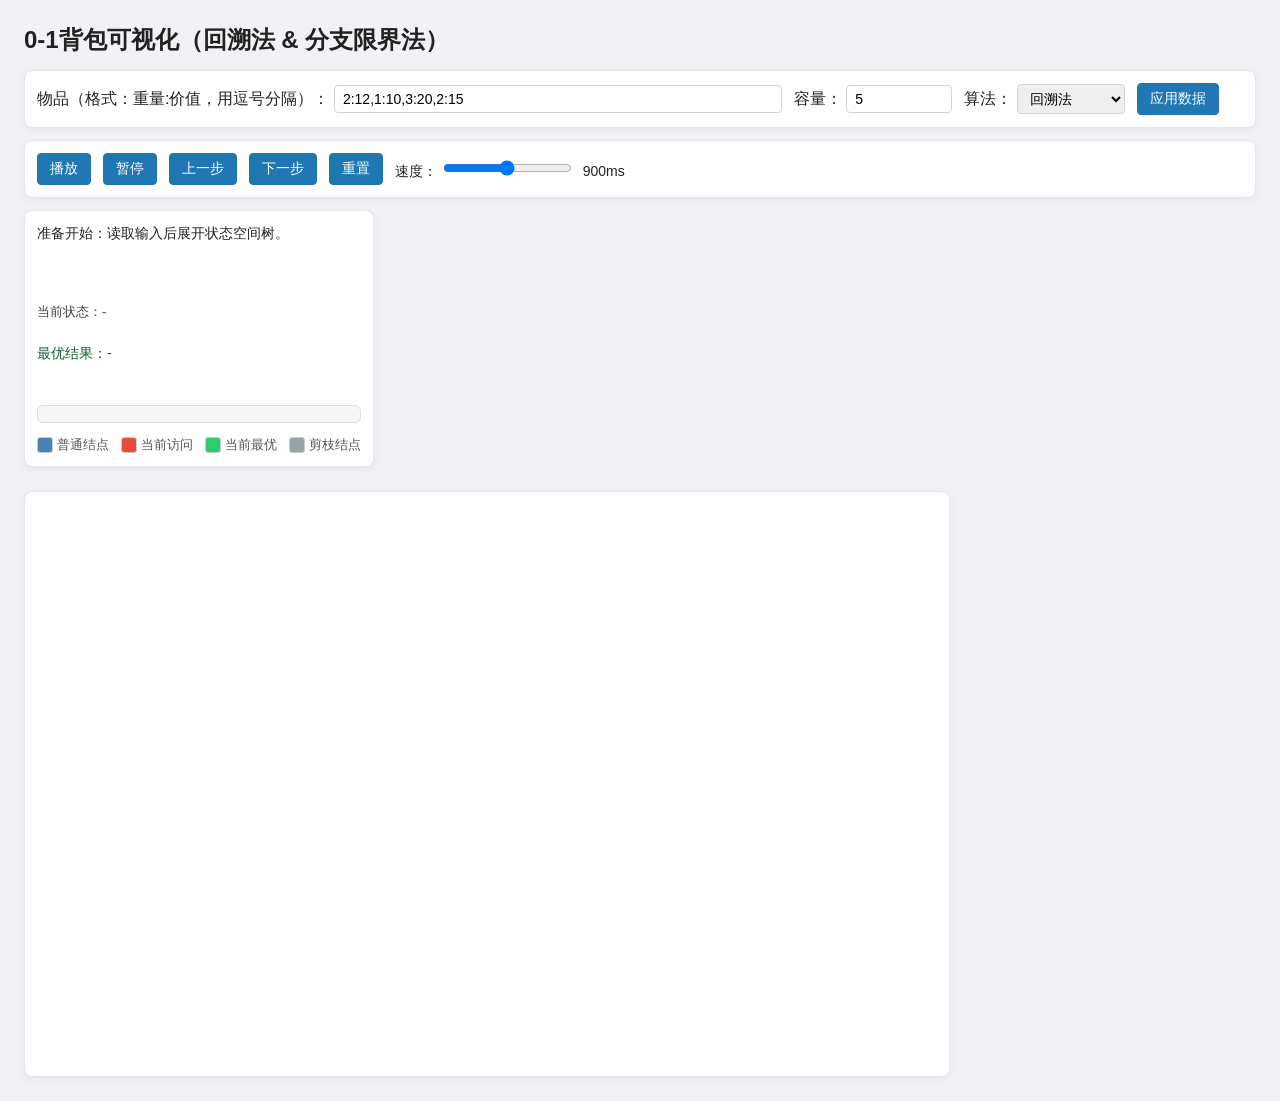
==== 0-1背包.html @ 533925b7 "ADD" ====
<!DOCTYPE html>
<html lang="zh-CN">

<head>
    <meta charset="UTF-8" />
    <meta name="viewport" content="width=device-width, initial-scale=1.0" />
    <title>0-1背包（回溯法 & 分支限界法）</title>
    <script src="https://d3js.org/d3.v7.min.js"></script>
    <style>
        body {
            margin: 24px;
            font-family: "Microsoft YaHei", sans-serif;
            background: #f0f2f5;
            color: #222;
        }

        h1 {
            margin: 0 0 14px;
            font-size: 24px;
            font-weight: 600;
        }

        .panel {
            background: #fff;
            border: 1px solid #e6e6e6;
            border-radius: 8px;
            padding: 12px;
            margin-bottom: 12px;
            box-shadow: 0 2px 8px rgba(0, 0, 0, 0.05);
        }

        .main-layout {
            display: flex;
            gap: 12px;
            align-items: flex-start;
        }

        .info-panel {
            flex: 0 0 400px;
            margin-bottom: 0;
        }

        .chart-panel {
            flex: 1;
            margin-bottom: 0;
            overflow-x: auto;
            display: flex;
            justify-content: center;
        }

        #input-row,
        #controls {
            display: flex;
            flex-wrap: wrap;
            align-items: center;
            gap: 8px 12px;
        }

        input[type="text"],
        input[type="number"],
        select {
            padding: 5px 8px;
            border: 1px solid #cfd3dc;
            border-radius: 4px;
            font-size: 14px;
        }

        #input-items {
            width: 430px;
            max-width: 100%;
        }

        #input-capacity {
            width: 88px;
        }

        button {
            padding: 6px 12px;
            border: 1px solid #1f77b4;
            border-radius: 4px;
            background: #1f77b4;
            color: #fff;
            cursor: pointer;
            font-size: 14px;
        }

        button:hover {
            background: #166095;
        }

        #step-info {
            min-height: 72px;
            white-space: pre-line;
            line-height: 1.55;
            font-size: 14px;
            margin-bottom: 8px;
        }

        #state-info {
            font-size: 13px;
            color: #444;
            min-height: 32px;
            margin-bottom: 8px;
            white-space: pre-line;
            line-height: 1.45;
        }

        #result {
            font-size: 14px;
            line-height: 1.55;
            color: #145a32;
            min-height: 52px;
        }

        #code-box {
            margin-top: 10px;
            padding: 8px 10px;
            background: #f7f7f7;
            border: 1px solid #ddd;
            border-radius: 6px;
            font-family: Consolas, "Courier New", monospace;
            font-size: 13px;
            white-space: pre;
            overflow-x: auto;
        }

        .code-line {
            display: block;
            padding: 1px 4px;
            border-radius: 3px;
            transition: background-color 200ms ease;
        }

        .code-active {
            background: #ffeaa7;
        }

        svg {
            background: #fff;
            border: 1px solid #ddd;
            border-radius: 8px;
        }

        #chart {
            display: block;
            margin: 0;
        }

        .edge {
            stroke: #b2bec3;
            stroke-width: 1.8;
        }

        .node-circle {
            stroke: #fff;
            stroke-width: 1.8;
            transition: fill 220ms ease;
        }

        .node-text {
            fill: #fff;
            font-size: 11px;
            text-anchor: middle;
            dominant-baseline: middle;
            font-weight: 600;
        }

        .node-label {
            fill: #2c3e50;
            font-size: 11px;
            text-anchor: middle;
        }

        .edge-label {
            fill: #5d6d7e;
            font-size: 11px;
            text-anchor: middle;
        }

        .legend {
            display: flex;
            gap: 12px;
            flex-wrap: wrap;
            margin-top: 8px;
            font-size: 13px;
            color: #555;
        }

        .tag {
            display: inline-flex;
            align-items: center;
            gap: 4px;
        }

        .swatch {
            width: 14px;
            height: 14px;
            border: 1px solid #ccc;
            border-radius: 3px;
            display: inline-block;
        }

        @media (max-width: 1320px) {
            .main-layout {
                flex-direction: column;
            }

            .info-panel {
                flex: 1 1 auto;
                width: auto;
                margin-bottom: 12px;
            }
        }
    </style>
</head>

<body>
    <h1>0-1背包可视化（回溯法 & 分支限界法）</h1>

    <div class="panel" id="input-row">
        <label>物品（格式：重量:价值，用逗号分隔）：
            <input id="input-items" type="text" value="2:12,1:10,3:20,2:15" />
        </label>
        <label>容量：
            <input id="input-capacity" type="number" min="1" value="5" />
        </label>
        <label>算法：
            <select id="algo-select">
                <option value="backtrack">回溯法</option>
                <option value="branchbound">分支限界法</option>
            </select>
        </label>
        <button id="btn-apply">应用数据</button>
    </div>

    <div class="panel" id="controls">
        <button id="btn-play">播放</button>
        <button id="btn-pause">暂停</button>
        <button id="btn-prev">上一步</button>
        <button id="btn-next">下一步</button>
        <button id="btn-reset">重置</button>
        <label style="font-size:14px;">
            速度：
            <input id="speed" type="range" min="200" max="1800" step="200" value="900" />
            <span id="speed-label" style="display:inline-block;width:52px;text-align:center;">900ms</span>
        </label>
        <span id="progress" style="font-size:13px;color:#555;"></span>
    </div>

    <div class="main-layout">
        <div class="panel info-panel">
            <div id="step-info">准备开始：读取输入后展开状态空间树。</div>
            <div id="state-info">当前状态：-</div>
            <div id="result">最优结果：-</div>
            <pre id="code-box"><code id="code-content"></code></pre>
            <div class="legend">
                <span class="tag"><span class="swatch" style="background:steelblue"></span>普通结点</span>
                <span class="tag"><span class="swatch" style="background:#e74c3c"></span>当前访问</span>
                <span class="tag"><span class="swatch" style="background:#2ecc71"></span>当前最优</span>
                <span class="tag"><span class="swatch" style="background:#95a5a6"></span>剪枝结点</span>
            </div>
        </div>

        <div class="panel chart-panel">
            <svg id="chart" width="900" height="560" style="border: 0;"></svg>
        </div>
    </div>

    <script>
        const btCodeLines = [
            'int bestValue = 0;',
            'void DFS(int level, int weight, int value) {',
            '    if (weight > C) return;',
            '    if (value > bestValue) { bestValue = value; }',
            '    if (level == n) return;',
            '    if (value + optimisticBound(level) <= bestValue) return;',
            '    DFS(level + 1, weight + w[level], value + v[level]);',
            '    DFS(level + 1, weight, value);',
            '}'
        ];

        const bbCodeLines = [
            'int bestValue = 0; push(root);',
            'while (!queueEmpty()) {',
            '    Node u = popMaxBound(queue);',
            '    if (u.bound <= bestValue) continue;',
            '    Node in = makeIncludeChild(u); Node ex = makeExcludeChild(u);',
            '    if (in.weight <= C && in.value > bestValue) bestValue = in.value;',
            '    if (in.bound > bestValue) push(in); if (ex.bound > bestValue) push(ex);',
            '}'
        ];

        const svg = d3.select('#chart');
        const g = svg.append('g').attr('transform', 'translate(20,20)');
        const treeLayer = g.append('g').attr('class', 'tree-layer');
        g.append('text')
            .attr('x', 6)
            .attr('y', 18)
            .attr('fill', '#34495e')
            .attr('font-size', 14)
            .attr('font-weight', 600)
            .text('状态树（边标签：1=取当前物品，0=不取）');
        const colorNormal = 'steelblue';
        const colorActive = '#e74c3c';
        const colorBest = '#2ecc71';
        const colorPruned = '#95a5a6';

        let items = [];
        let capacity = 0;
        let steps = [];
        let stepIndex = 0;
        let timer = null;
        let speed = 900;
        let currentAlgo = 'backtrack';
        const animEase = d3.easeCubicInOut;

        function parseItems(text) {
            const list = (text || '').replace(/，/g, ',').split(',').map(s => s.trim()).filter(Boolean);
            if (!list.length) return null;
            const parsed = [];
            for (let idx = 0; idx < list.length; idx++) {
                const pair = list[idx].split(':');
                if (pair.length !== 2) return null;
                const weight = Number(pair[0].trim());
                const value = Number(pair[1].trim());
                if (!Number.isFinite(weight) || !Number.isFinite(value) || weight <= 0 || value <= 0) return null;
                parsed.push({
                    id: idx + 1,
                    weight: Math.floor(weight),
                    value: Math.floor(value)
                });
            }
            return parsed;
        }

        function normalizeItems(rawItems) {
            return rawItems
                .map(item => ({ ...item, ratio: item.value / item.weight }))
                .sort((a, b) => {
                    if (b.ratio !== a.ratio) return b.ratio - a.ratio;
                    return a.weight - b.weight;
                });
        }

        function optimisticByValueSuffix(sortedItems) {
            const n = sortedItems.length;
            const suffix = Array(n + 1).fill(0);
            for (let i = n - 1; i >= 0; i--) {
                suffix[i] = suffix[i + 1] + sortedItems[i].value;
            }
            return suffix;
        }

        function boundFractional(sortedItems, cap, level, weight, value) {
            if (weight >= cap) return value;
            let remain = cap - weight;
            let bound = value;
            for (let i = level; i < sortedItems.length; i++) {
                const it = sortedItems[i];
                if (it.weight <= remain) {
                    remain -= it.weight;
                    bound += it.value;
                } else {
                    bound += remain * it.ratio;
                    break;
                }
            }
            return bound;
        }

        function snapshot(stepsArr, nodes, extra) {
            const nodeCopy = nodes.map(n => ({ ...n }));
            stepsArr.push({
                nodes: nodeCopy,
                ...extra
            });
        }

        function buildBacktrackingSteps(sortedItems, cap) {
            const localSteps = [];
            const nodes = [];
            const suffix = optimisticByValueSuffix(sortedItems);
            const depthCount = {};
            let uid = 0;
            let bestValue = 0;
            let bestPath = [];
            let bestNodeId = null;

            function createNode(parentId, depth, itemIndex, take, weight, value, path, status) {
                depthCount[depth] = (depthCount[depth] || 0) + 1;
                const order = depthCount[depth];
                const node = {
                    id: `n${uid++}`,
                    parentId,
                    depth,
                    order,
                    itemIndex,
                    take,
                    weight,
                    value,
                    path: path.slice(),
                    status
                };
                nodes.push(node);
                return node;
            }

            const root = createNode(null, 0, 0, null, 0, 0, [], 'normal');

            snapshot(localSteps, nodes, {
                algo: 'backtrack',
                activeId: root.id,
                bestNodeId,
                bestValue,
                bestPath: bestPath.slice(),
                codeLine: [0, 1],
                info: '初始化：从根结点开始深度优先搜索。',
                stateInfo: `队列模式：DFS\n当前结点: root`,
                resultDone: false
            });

            function dfs(level, weight, value, parentId, path, nodeId) {
                const current = nodes.find(n => n.id === nodeId);
                current.status = 'active';

                snapshot(localSteps, nodes, {
                    algo: 'backtrack',
                    activeId: nodeId,
                    bestNodeId,
                    bestValue,
                    bestPath: bestPath.slice(),
                    codeLine: [1],
                    info: `访问结点：level=${level}, weight=${weight}, value=${value}`,
                    stateInfo: `当前路径: ${path.length ? path.join('') : '∅'}\n当前重量/容量: ${weight}/${cap}`,
                    resultDone: false
                });

                if (weight > cap) {
                    current.status = 'pruned';
                    snapshot(localSteps, nodes, {
                        algo: 'backtrack',
                        activeId: nodeId,
                        bestNodeId,
                        bestValue,
                        bestPath: bestPath.slice(),
                        codeLine: [2],
                        info: `剪枝：当前重量 ${weight} 超过容量 ${cap}。`,
                        stateInfo: `原因：不可行解（超重）`,
                        resultDone: false
                    });
                    return;
                }

                if (value > bestValue) {
                    bestValue = value;
                    bestPath = path.slice();
                    bestNodeId = nodeId;
                    current.status = 'best';
                    snapshot(localSteps, nodes, {
                        algo: 'backtrack',
                        activeId: nodeId,
                        bestNodeId,
                        bestValue,
                        bestPath: bestPath.slice(),
                        codeLine: [3],
                        info: `更新最优：bestValue = ${bestValue}`,
                        stateInfo: `最优路径: ${bestPath.join('')}（1取0不取）`,
                        resultDone: false
                    });
                }

                if (level === sortedItems.length) {
                    if (current.status !== 'best') current.status = 'normal';
                    snapshot(localSteps, nodes, {
                        algo: 'backtrack',
                        activeId: nodeId,
                        bestNodeId,
                        bestValue,
                        bestPath: bestPath.slice(),
                        codeLine: [4],
                        info: '到达叶子层，回溯。',
                        stateInfo: `叶子结点`,
                        resultDone: false
                    });
                    return;
                }

                const optimistic = value + suffix[level];
                if (optimistic <= bestValue) {
                    current.status = 'pruned';
                    snapshot(localSteps, nodes, {
                        algo: 'backtrack',
                        activeId: nodeId,
                        bestNodeId,
                        bestValue,
                        bestPath: bestPath.slice(),
                        codeLine: [5],
                        info: `剪枝：上界 ${optimistic} ≤ 当前最优 ${bestValue}。`,
                        stateInfo: '原因：最优上界无法改进',
                        resultDone: false
                    });
                    return;
                }

                const item = sortedItems[level];
                const includePath = path.concat('1');
                const includeNode = createNode(nodeId, level + 1, level + 1, 1, weight + item.weight, value + item.value, includePath, 'normal');
                snapshot(localSteps, nodes, {
                    algo: 'backtrack',
                    activeId: nodeId,
                    bestNodeId,
                    bestValue,
                    bestPath: bestPath.slice(),
                    codeLine: [6],
                    info: `扩展左分支（取第${level + 1}个排序后物品）：w+${item.weight}, v+${item.value}`,
                    stateInfo: `下一步访问 include 分支`,
                    resultDone: false
                });
                dfs(level + 1, weight + item.weight, value + item.value, nodeId, includePath, includeNode.id);

                const excludePath = path.concat('0');
                const excludeNode = createNode(nodeId, level + 1, level + 1, 0, weight, value, excludePath, 'normal');
                snapshot(localSteps, nodes, {
                    algo: 'backtrack',
                    activeId: nodeId,
                    bestNodeId,
                    bestValue,
                    bestPath: bestPath.slice(),
                    codeLine: [7],
                    info: `扩展右分支（不取第${level + 1}个排序后物品）。`,
                    stateInfo: `下一步访问 exclude 分支`,
                    resultDone: false
                });
                dfs(level + 1, weight, value, nodeId, excludePath, excludeNode.id);

                if (current.status === 'active') current.status = 'normal';
            }

            dfs(0, 0, 0, null, [], root.id);

            snapshot(localSteps, nodes, {
                algo: 'backtrack',
                activeId: bestNodeId,
                bestNodeId,
                bestValue,
                bestPath: bestPath.slice(),
                codeLine: [],
                info: '搜索结束。',
                stateInfo: `总步骤: ${localSteps.length}`,
                resultDone: true,
                finalItems: sortedItems
            });

            return localSteps;
        }

        function buildBranchBoundSteps(sortedItems, cap) {
            const localSteps = [];
            const nodes = [];
            const depthCount = {};
            let uid = 0;
            let bestValue = 0;
            let bestPath = [];
            let bestNodeId = null;

            function createNode(parentId, depth, level, take, weight, value, path, bound, status) {
                depthCount[depth] = (depthCount[depth] || 0) + 1;
                const order = depthCount[depth];
                const node = {
                    id: `m${uid++}`,
                    parentId,
                    depth,
                    order,
                    itemIndex: level,
                    take,
                    weight,
                    value,
                    path: path.slice(),
                    bound,
                    status
                };
                nodes.push(node);
                return node;
            }

            const rootBound = boundFractional(sortedItems, cap, 0, 0, 0);
            const root = createNode(null, 0, 0, null, 0, 0, [], rootBound, 'normal');
            const queue = [{ id: root.id, level: 0, weight: 0, value: 0, path: [], bound: rootBound }];

            snapshot(localSteps, nodes, {
                algo: 'branchbound',
                activeId: root.id,
                bestNodeId,
                bestValue,
                bestPath: bestPath.slice(),
                codeLine: [0],
                info: `初始化优先队列，root.bound=${rootBound.toFixed(2)}`,
                stateInfo: `队列大小: ${queue.length}`,
                resultDone: false
            });

            while (queue.length) {
                queue.sort((a, b) => b.bound - a.bound);
                const u = queue.shift();

                const current = nodes.find(n => n.id === u.id);
                current.status = 'active';

                snapshot(localSteps, nodes, {
                    algo: 'branchbound',
                    activeId: u.id,
                    bestNodeId,
                    bestValue,
                    bestPath: bestPath.slice(),
                    codeLine: [1, 2],
                    info: `取出上界最大的活结点：level=${u.level}, bound=${u.bound.toFixed(2)}`,
                    stateInfo: `当前队列大小: ${queue.length}`,
                    resultDone: false
                });

                if (u.bound <= bestValue) {
                    current.status = 'pruned';
                    snapshot(localSteps, nodes, {
                        algo: 'branchbound',
                        activeId: u.id,
                        bestNodeId,
                        bestValue,
                        bestPath: bestPath.slice(),
                        codeLine: [3],
                        info: `剪枝：结点上界 ${u.bound.toFixed(2)} ≤ bestValue ${bestValue}`,
                        stateInfo: '原因：上界不可改进',
                        resultDone: false
                    });
                    continue;
                }

                if (u.level === sortedItems.length) {
                    if (current.status !== 'best') current.status = 'normal';
                    continue;
                }

                const item = sortedItems[u.level];
                const nextLevel = u.level + 1;

                const inWeight = u.weight + item.weight;
                const inValue = u.value + item.value;
                const inPath = u.path.concat('1');
                const inBound = boundFractional(sortedItems, cap, nextLevel, inWeight, inValue);
                const inNode = createNode(u.id, nextLevel, nextLevel, 1, inWeight, inValue, inPath, inBound, 'normal');

                snapshot(localSteps, nodes, {
                    algo: 'branchbound',
                    activeId: inNode.id,
                    bestNodeId,
                    bestValue,
                    bestPath: bestPath.slice(),
                    codeLine: [4],
                    info: `生成 include 子结点：w=${inWeight}, v=${inValue}, bound=${inBound.toFixed(2)}`,
                    stateInfo: `决策：取第${nextLevel}个排序后物品`,
                    resultDone: false
                });

                if (inWeight <= cap && inValue > bestValue) {
                    bestValue = inValue;
                    bestPath = inPath.slice();
                    bestNodeId = inNode.id;
                    inNode.status = 'best';
                    snapshot(localSteps, nodes, {
                        algo: 'branchbound',
                        activeId: inNode.id,
                        bestNodeId,
                        bestValue,
                        bestPath: bestPath.slice(),
                        codeLine: [5],
                        info: `更新最优：bestValue = ${bestValue}`,
                        stateInfo: `最优路径: ${bestPath.join('')}`,
                        resultDone: false
                    });
                }

                if (inWeight <= cap && inBound > bestValue) {
                    queue.push({ id: inNode.id, level: nextLevel, weight: inWeight, value: inValue, path: inPath, bound: inBound });
                    snapshot(localSteps, nodes, {
                        algo: 'branchbound',
                        activeId: inNode.id,
                        bestNodeId,
                        bestValue,
                        bestPath: bestPath.slice(),
                        codeLine: [6],
                        info: 'include 子结点入队。',
                        stateInfo: `当前队列大小: ${queue.length}`,
                        resultDone: false
                    });
                } else if (inNode.status !== 'best') {
                    inNode.status = 'pruned';
                }

                const exWeight = u.weight;
                const exValue = u.value;
                const exPath = u.path.concat('0');
                const exBound = boundFractional(sortedItems, cap, nextLevel, exWeight, exValue);
                const exNode = createNode(u.id, nextLevel, nextLevel, 0, exWeight, exValue, exPath, exBound, 'normal');

                snapshot(localSteps, nodes, {
                    algo: 'branchbound',
                    activeId: exNode.id,
                    bestNodeId,
                    bestValue,
                    bestPath: bestPath.slice(),
                    codeLine: [4],
                    info: `生成 exclude 子结点：w=${exWeight}, v=${exValue}, bound=${exBound.toFixed(2)}`,
                    stateInfo: `决策：不取第${nextLevel}个排序后物品`,
                    resultDone: false
                });

                if (exBound > bestValue) {
                    queue.push({ id: exNode.id, level: nextLevel, weight: exWeight, value: exValue, path: exPath, bound: exBound });
                    snapshot(localSteps, nodes, {
                        algo: 'branchbound',
                        activeId: exNode.id,
                        bestNodeId,
                        bestValue,
                        bestPath: bestPath.slice(),
                        codeLine: [6],
                        info: 'exclude 子结点入队。',
                        stateInfo: `当前队列大小: ${queue.length}`,
                        resultDone: false
                    });
                } else {
                    exNode.status = 'pruned';
                }

                if (current.status === 'active') current.status = 'normal';
            }

            snapshot(localSteps, nodes, {
                algo: 'branchbound',
                activeId: bestNodeId,
                bestNodeId,
                bestValue,
                bestPath: bestPath.slice(),
                codeLine: [],
                info: '搜索结束。',
                stateInfo: `总步骤: ${localSteps.length}`,
                resultDone: true,
                finalItems: sortedItems
            });

            return localSteps;
        }

        function initCodeBox() {
            const lines = currentAlgo === 'backtrack' ? btCodeLines : bbCodeLines;
            const codeEl = document.getElementById('code-content');
            codeEl.innerHTML = '';
            lines.forEach((line, idx) => {
                const span = document.createElement('span');
                span.className = 'code-line';
                span.dataset.line = String(idx);
                span.textContent = line;
                codeEl.appendChild(span);
            });
        }

        function highlightCode(lineList) {
            const lines = document.querySelectorAll('.code-line');
            lines.forEach(el => el.classList.remove('code-active'));
            (lineList || []).forEach(idx => {
                const target = document.querySelector(`.code-line[data-line="${idx}"]`);
                if (target) target.classList.add('code-active');
            });
        }

        function nodeColor(node, step) {
            if (node.id === step.activeId) return colorActive;
            if (step.bestNodeId && node.id === step.bestNodeId) return colorBest;
            if (node.status === 'pruned') return colorPruned;
            if (node.status === 'best') return colorBest;
            return colorNormal;
        }

        function renderTree(step) {
            const nodes = step.nodes;
            if (!nodes.length) {
                treeLayer.selectAll('*').remove();
                return;
            }

            const maxDepth = d3.max(nodes, d => d.depth) || 0;
            const width = Math.max(900, 260 + nodes.length * 22);
            const height = Math.max(560, 220 + maxDepth * 95);
            svg.attr('width', width);
            svg.attr('height', height);
            const animMs = Math.max(220, Math.min(520, Math.floor(speed * 0.5)));
            const t = d3.transition().duration(animMs).ease(animEase);

            const depthGroups = d3.group(nodes, d => d.depth);
            const positioned = [];
            depthGroups.forEach((arr, depth) => {
                arr.sort((a, b) => a.order - b.order);
                const count = arr.length;
                arr.forEach((node, idx) => {
                    positioned.push({
                        ...node,
                        x: (width - 80) * (idx + 1) / (count + 1),
                        y: 60 + depth * 90
                    });
                });
            });

            const mapPos = new Map(positioned.map(n => [n.id, n]));
            const edges = positioned.filter(n => n.parentId).map(n => ({
                source: mapPos.get(n.parentId),
                target: n,
                take: n.take
            }));

            treeLayer.selectAll('line.edge')
                .data(edges, d => d.target.id)
                .join(
                    enter => enter.append('line')
                        .attr('class', 'edge')
                        .attr('x1', d => d.source.x)
                        .attr('y1', d => d.source.y)
                        .attr('x2', d => d.source.x)
                        .attr('y2', d => d.source.y)
                        .attr('opacity', 0)
                        .call(sel => sel.transition(t)
                            .attr('x2', d => d.target.x)
                            .attr('y2', d => d.target.y)
                            .attr('opacity', 1)),
                    update => update
                        .call(sel => sel.transition(t)
                            .attr('x1', d => d.source.x)
                            .attr('y1', d => d.source.y)
                            .attr('x2', d => d.target.x)
                            .attr('y2', d => d.target.y)
                            .attr('opacity', 1)),
                    exit => exit
                        .call(sel => sel.transition(t)
                            .attr('opacity', 0)
                            .remove())
                );

            treeLayer.selectAll('text.edge-label')
                .data(edges, d => d.target.id)
                .join(
                    enter => enter.append('text')
                        .attr('class', 'edge-label')
                        .attr('x', d => d.source.x)
                        .attr('y', d => d.source.y)
                        .attr('opacity', 0)
                        .text(d => d.take === 1 ? '1' : '0')
                        .call(sel => sel.transition(t)
                            .attr('x', d => (d.source.x + d.target.x) / 2)
                            .attr('y', d => (d.source.y + d.target.y) / 2 - 4)
                            .attr('opacity', 1)),
                    update => update
                        .text(d => d.take === 1 ? '1' : '0')
                        .call(sel => sel.transition(t)
                            .attr('x', d => (d.source.x + d.target.x) / 2)
                            .attr('y', d => (d.source.y + d.target.y) / 2 - 4)
                            .attr('opacity', 1)),
                    exit => exit
                        .call(sel => sel.transition(t)
                            .attr('opacity', 0)
                            .remove())
                );

            const nodeG = treeLayer.selectAll('g.node')
                .data(positioned, d => d.id)
                .join(
                    enter => {
                        const gNode = enter.append('g').attr('class', 'node')
                            .attr('transform', d => {
                                const p = d.parentId ? mapPos.get(d.parentId) : d;
                                return `translate(${p.x},${p.y})`;
                            })
                            .attr('opacity', 0);

                        gNode.append('circle')
                            .attr('class', 'node-circle')
                            .attr('r', 14)
                            .attr('fill', d => nodeColor(d, step));

                        gNode.append('text')
                            .attr('class', 'node-text')
                            .attr('dy', '0.3em')
                            .text(d => d.value);

                        gNode.append('text')
                            .attr('class', 'node-label')
                            .attr('dy', '-1.9em')
                            .text(d => `w=${d.weight}`);

                        return gNode.call(sel => sel.transition(t)
                            .attr('transform', d => `translate(${d.x},${d.y})`)
                            .attr('opacity', 1));
                    },
                    update => update.call(sel => sel.transition(t)
                        .attr('transform', d => `translate(${d.x},${d.y})`)
                        .attr('opacity', 1)),
                    exit => exit.call(sel => sel.transition(t)
                        .attr('opacity', 0)
                        .remove())
                );

            nodeG.select('circle.node-circle')
                .transition(t)
                .attr('r', 17)
                .attr('fill', d => nodeColor(d, step));

            nodeG.select('text.node-text')
                .text(d => d.value);

            nodeG.select('text.node-label')
                .text(d => `w=${d.weight}`);
        }

        function pickedItemsByPath(pathBits, sortedItems) {
            const picks = [];
            for (let i = 0; i < pathBits.length; i++) {
                if (pathBits[i] === '1' && sortedItems[i]) picks.push(sortedItems[i]);
            }
            return picks;
        }

        function renderResult(step) {
            const resultEl = document.getElementById('result');
            const sortedItems = step.finalItems || items;
            const chosen = pickedItemsByPath(step.bestPath || [], sortedItems);
            const totalW = chosen.reduce((sum, it) => sum + it.weight, 0);
            const ids = chosen.map(it => `#${it.id}`).join('、') || '-';
            resultEl.textContent = `最优价值：${step.bestValue}\n已选物品（按原输入编号）：${ids}\n总重量：${totalW} / ${capacity}`;
        }

        function renderStep() {
            if (!steps.length) return;
            const step = steps[stepIndex];
            document.getElementById('step-info').textContent = step.info;
            document.getElementById('state-info').textContent = step.stateInfo || '当前状态：-';
            document.getElementById('progress').textContent = `${stepIndex + 1} / ${steps.length}`;
            highlightCode(step.codeLine || []);
            renderResult(step);
            renderTree(step);
        }

        function pausePlay() {
            if (timer) {
                clearInterval(timer);
                timer = null;
            }
        }

        function play() {
            pausePlay();
            timer = setInterval(() => {
                if (stepIndex < steps.length - 1) {
                    stepIndex += 1;
                    renderStep();
                } else {
                    pausePlay();
                }
            }, speed);
        }

        function resetToStart() {
            pausePlay();
            stepIndex = 0;
            renderStep();
        }

        function applyData() {
            const parsedItems = parseItems(document.getElementById('input-items').value);
            const cap = Number(document.getElementById('input-capacity').value);
            currentAlgo = document.getElementById('algo-select').value;

            if (!parsedItems || !Number.isFinite(cap) || cap <= 0) {
                alert('输入格式错误。物品请用“重量:价值”，如 2:12,1:10。容量需为正整数。');
                return;
            }

            items = normalizeItems(parsedItems);
            capacity = Math.floor(cap);
            initCodeBox();
            pausePlay();

            if (currentAlgo === 'backtrack') {
                steps = buildBacktrackingSteps(items, capacity);
            } else {
                steps = buildBranchBoundSteps(items, capacity);
            }

            stepIndex = 0;
            renderStep();
        }

        function bindEvents() {
            document.getElementById('btn-apply').addEventListener('click', applyData);
            document.getElementById('btn-play').addEventListener('click', play);
            document.getElementById('btn-pause').addEventListener('click', pausePlay);
            document.getElementById('btn-prev').addEventListener('click', () => {
                pausePlay();
                stepIndex = Math.max(0, stepIndex - 1);
                renderStep();
            });
            document.getElementById('btn-next').addEventListener('click', () => {
                pausePlay();
                stepIndex = Math.min(steps.length - 1, stepIndex + 1);
                renderStep();
            });
            document.getElementById('btn-reset').addEventListener('click', resetToStart);

            document.getElementById('algo-select').addEventListener('change', () => {
                applyData();
            });

            const speedInput = document.getElementById('speed');
            const speedLabel = document.getElementById('speed-label');
            speedInput.addEventListener('input', e => {
                speed = Number(e.target.value);
                speedLabel.textContent = `${speed}ms`;
                if (timer) play();
            });
        }

        bindEvents();
        applyData();
    </script>
</body>

</html>
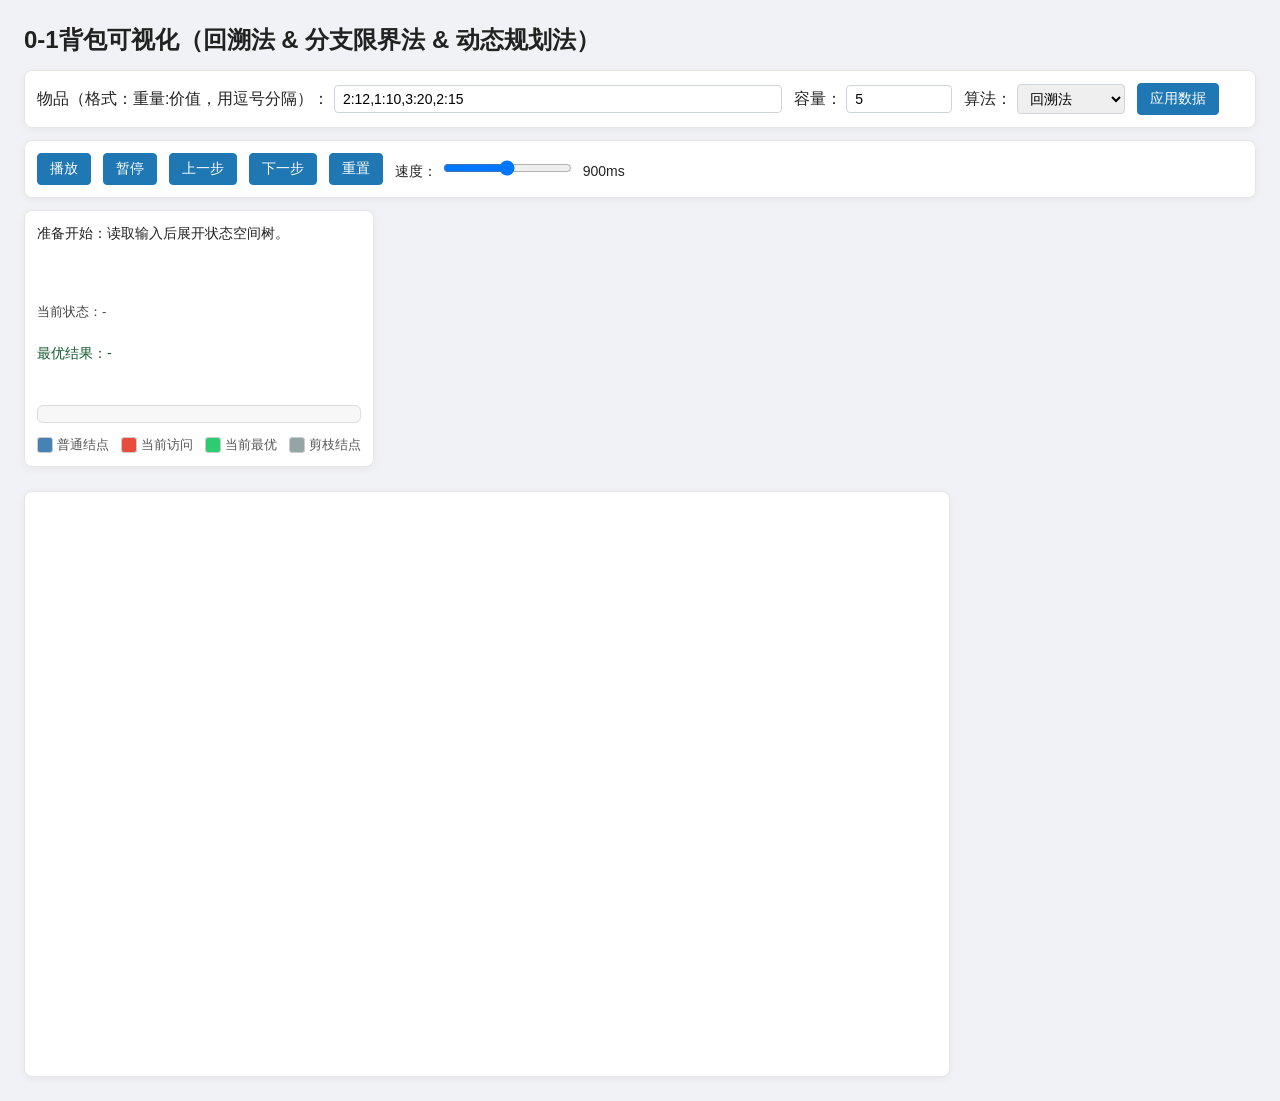
==== commit f1f90abc: "add" ====
--- a/0-1背包.html
+++ b/0-1背包.html
@@ -4,7 +4,7 @@
 <head>
     <meta charset="UTF-8" />
     <meta name="viewport" content="width=device-width, initial-scale=1.0" />
-    <title>0-1背包（回溯法 & 分支限界法）</title>
+    <title>0-1背包（回溯法 & 分支限界法 & 动态规划法）</title>
     <script src="https://d3js.org/d3.v7.min.js"></script>
     <style>
         body {
@@ -177,6 +177,39 @@
             text-anchor: middle;
         }
 
+        .dp-cell {
+            fill: #fff;
+            stroke: #d8d8d8;
+            stroke-width: 1;
+        }
+
+        .dp-cell.active {
+            fill: #ffeaa7;
+        }
+
+        .dp-cell.from {
+            fill: #d6eaf8;
+        }
+
+        .dp-cell.path {
+            fill: #d5f5e3;
+        }
+
+        .dp-value {
+            fill: #2c3e50;
+            font-size: 14px;
+            text-anchor: middle;
+            dominant-baseline: middle;
+        }
+
+        .dp-head {
+            fill: #333;
+            font-size: 14px;
+            font-weight: 600;
+            text-anchor: middle;
+            dominant-baseline: middle;
+        }
+
         .legend {
             display: flex;
             gap: 12px;
@@ -215,7 +248,7 @@
 </head>
 
 <body>
-    <h1>0-1背包可视化（回溯法 & 分支限界法）</h1>
+    <h1>0-1背包可视化（回溯法 & 分支限界法 & 动态规划法）</h1>
 
     <div class="panel" id="input-row">
         <label>物品（格式：重量:价值，用逗号分隔）：
@@ -228,6 +261,7 @@
             <select id="algo-select">
                 <option value="backtrack">回溯法</option>
                 <option value="branchbound">分支限界法</option>
+                <option value="dp">动态规划法</option>
             </select>
         </label>
         <button id="btn-apply">应用数据</button>
@@ -253,11 +287,16 @@
             <div id="state-info">当前状态：-</div>
             <div id="result">最优结果：-</div>
             <pre id="code-box"><code id="code-content"></code></pre>
-            <div class="legend">
+            <div class="legend" id="legend-tree">
                 <span class="tag"><span class="swatch" style="background:steelblue"></span>普通结点</span>
                 <span class="tag"><span class="swatch" style="background:#e74c3c"></span>当前访问</span>
                 <span class="tag"><span class="swatch" style="background:#2ecc71"></span>当前最优</span>
                 <span class="tag"><span class="swatch" style="background:#95a5a6"></span>剪枝结点</span>
+            </div>
+            <div class="legend" id="legend-dp" style="display:none;">
+                <span class="tag"><span class="swatch" style="background:#ffeaa7"></span>当前计算格</span>
+                <span class="tag"><span class="swatch" style="background:#d6eaf8"></span>来源格</span>
+                <span class="tag"><span class="swatch" style="background:#d5f5e3"></span>回溯路径</span>
             </div>
         </div>
 
@@ -290,10 +329,22 @@
             '}'
         ];
 
+        const dpCodeLines = [
+            'for (i = 0; i <= n; i++) dp[i][0] = 0;',
+            'for (c = 0; c <= C; c++) dp[0][c] = 0;',
+            'for (i = 1; i <= n; i++) {',
+            '  for (c = 0; c <= C; c++) {',
+            '    if (w[i] <= c) dp[i][c] = max(dp[i-1][c], dp[i-1][c-w[i]] + v[i]);',
+            '    else dp[i][c] = dp[i-1][c];',
+            '  }',
+            '}',
+            '从 dp[n][C] 回溯得到选择方案'
+        ];
+
         const svg = d3.select('#chart');
         const g = svg.append('g').attr('transform', 'translate(20,20)');
         const treeLayer = g.append('g').attr('class', 'tree-layer');
-        g.append('text')
+        const chartTitle = g.append('text')
             .attr('x', 6)
             .attr('y', 18)
             .attr('fill', '#34495e')
@@ -749,8 +800,160 @@
             return localSteps;
         }
 
+        function clone2D(mat) {
+            return mat.map(row => row.slice());
+        }
+
+        function buildDPSteps(sortedItems, cap) {
+            const localSteps = [];
+            const n = sortedItems.length;
+            const dp = Array.from({ length: n + 1 }, () => Array(cap + 1).fill(0));
+
+            localSteps.push({
+                algo: 'dp',
+                nodes: [],
+                bestValue: 0,
+                bestPath: [],
+                bestNodeId: null,
+                codeLine: [0, 1],
+                info: '初始化：dp[i][0] 与 dp[0][c] 均为 0。',
+                stateInfo: `表规模：(${n + 1}) x (${cap + 1})`,
+                resultDone: false,
+                dpTable: clone2D(dp),
+                activeCell: null,
+                fromCells: [],
+                traceCells: []
+            });
+
+            for (let i = 1; i <= n; i++) {
+                const item = sortedItems[i - 1];
+                for (let c = 0; c <= cap; c++) {
+                    if (item.weight <= c) {
+                        const skip = dp[i - 1][c];
+                        const take = dp[i - 1][c - item.weight] + item.value;
+                        dp[i][c] = Math.max(skip, take);
+                        localSteps.push({
+                            algo: 'dp',
+                            nodes: [],
+                            bestValue: dp[i][c],
+                            bestPath: [],
+                            bestNodeId: null,
+                            codeLine: [2, 3, 4],
+                            info: `填表 dp[${i}][${c}]：max(不取=${skip}, 取=${take}) = ${dp[i][c]}`,
+                            stateInfo: `处理第${i}个物品(#${item.id}, w=${item.weight}, v=${item.value})`,
+                            resultDone: false,
+                            dpTable: clone2D(dp),
+                            activeCell: { i, c },
+                            fromCells: [{ i: i - 1, c }, { i: i - 1, c: c - item.weight }],
+                            traceCells: []
+                        });
+                    } else {
+                        dp[i][c] = dp[i - 1][c];
+                        localSteps.push({
+                            algo: 'dp',
+                            nodes: [],
+                            bestValue: dp[i][c],
+                            bestPath: [],
+                            bestNodeId: null,
+                            codeLine: [2, 3, 5],
+                            info: `填表 dp[${i}][${c}]：容量不足（w=${item.weight} > ${c}），继承上方值 ${dp[i][c]}`,
+                            stateInfo: `处理第${i}个物品(#${item.id}, w=${item.weight}, v=${item.value})`,
+                            resultDone: false,
+                            dpTable: clone2D(dp),
+                            activeCell: { i, c },
+                            fromCells: [{ i: i - 1, c }],
+                            traceCells: []
+                        });
+                    }
+                }
+            }
+
+            let c = cap;
+            const pathBits = Array(n).fill('0');
+            const traceCells = [{ i: n, c }];
+            localSteps.push({
+                algo: 'dp',
+                nodes: [],
+                bestValue: dp[n][cap],
+                bestPath: pathBits.slice(),
+                bestNodeId: null,
+                codeLine: [8],
+                info: `填表完成：dp[${n}][${cap}] = ${dp[n][cap]}，开始回溯选取方案。`,
+                stateInfo: '从右下角回溯',
+                resultDone: false,
+                dpTable: clone2D(dp),
+                activeCell: { i: n, c },
+                fromCells: [],
+                traceCells: traceCells.slice()
+            });
+
+            for (let i = n; i >= 1; i--) {
+                const item = sortedItems[i - 1];
+                if (item.weight <= c && dp[i][c] === dp[i - 1][c - item.weight] + item.value) {
+                    pathBits[i - 1] = '1';
+                    traceCells.push({ i: i - 1, c: c - item.weight });
+                    localSteps.push({
+                        algo: 'dp',
+                        nodes: [],
+                        bestValue: dp[n][cap],
+                        bestPath: pathBits.slice(),
+                        bestNodeId: null,
+                        codeLine: [8],
+                        info: `回溯：选择第${i}个物品(#${item.id})，容量 ${c} -> ${c - item.weight}`,
+                        stateInfo: `当前选择位串：${pathBits.join('')}`,
+                        resultDone: false,
+                        dpTable: clone2D(dp),
+                        activeCell: { i, c },
+                        fromCells: [{ i: i - 1, c: c - item.weight }],
+                        traceCells: traceCells.slice()
+                    });
+                    c -= item.weight;
+                } else {
+                    traceCells.push({ i: i - 1, c });
+                    localSteps.push({
+                        algo: 'dp',
+                        nodes: [],
+                        bestValue: dp[n][cap],
+                        bestPath: pathBits.slice(),
+                        bestNodeId: null,
+                        codeLine: [8],
+                        info: `回溯：不选第${i}个物品(#${item.id})，容量保持 ${c}`,
+                        stateInfo: `当前选择位串：${pathBits.join('')}`,
+                        resultDone: false,
+                        dpTable: clone2D(dp),
+                        activeCell: { i, c },
+                        fromCells: [{ i: i - 1, c }],
+                        traceCells: traceCells.slice()
+                    });
+                }
+            }
+
+            localSteps.push({
+                algo: 'dp',
+                nodes: [],
+                bestValue: dp[n][cap],
+                bestPath: pathBits.slice(),
+                bestNodeId: null,
+                codeLine: [],
+                info: '动态规划完成。',
+                stateInfo: `总步骤: ${localSteps.length}`,
+                resultDone: true,
+                finalItems: sortedItems,
+                dpTable: clone2D(dp),
+                activeCell: null,
+                fromCells: [],
+                traceCells: traceCells.slice()
+            });
+
+            return localSteps;
+        }
+
         function initCodeBox() {
-            const lines = currentAlgo === 'backtrack' ? btCodeLines : bbCodeLines;
+            const lines = currentAlgo === 'backtrack'
+                ? btCodeLines
+                : currentAlgo === 'branchbound'
+                    ? bbCodeLines
+                    : dpCodeLines;
             const codeEl = document.getElementById('code-content');
             codeEl.innerHTML = '';
             lines.forEach((line, idx) => {
@@ -769,6 +972,19 @@
                 const target = document.querySelector(`.code-line[data-line="${idx}"]`);
                 if (target) target.classList.add('code-active');
             });
+        }
+
+        function updateLegend(algo) {
+            const treeLegend = document.getElementById('legend-tree');
+            const dpLegend = document.getElementById('legend-dp');
+            if (!treeLegend || !dpLegend) return;
+            if (algo === 'dp') {
+                treeLegend.style.display = 'none';
+                dpLegend.style.display = 'flex';
+            } else {
+                treeLegend.style.display = 'flex';
+                dpLegend.style.display = 'none';
+            }
         }
 
         function nodeColor(node, step) {
@@ -917,6 +1133,84 @@
                 .text(d => `w=${d.weight}`);
         }
 
+        function renderDPTable(step) {
+            treeLayer.selectAll('*').remove();
+
+            const table = step.dpTable || [];
+            const rows = table.length;
+            const cols = rows ? table[0].length : 0;
+            if (!rows || !cols) return;
+
+            const cellW = 42;
+            const cellH = 42;
+            const startY = 80;
+            const tableWidth = cols * cellW;
+            const sidePadding = 90;
+            const width = Math.max(900, tableWidth + sidePadding * 2);
+            const height = Math.max(560, startY + rows * cellH + 120);
+            svg.attr('width', width);
+            svg.attr('height', height);
+
+            const startX = Math.floor((width - tableWidth) / 2);
+
+            const traceSet = new Set((step.traceCells || []).map(p => `${p.i}-${p.c}`));
+            const fromSet = new Set((step.fromCells || []).map(p => `${p.i}-${p.c}`));
+            const activeKey = step.activeCell ? `${step.activeCell.i}-${step.activeCell.c}` : null;
+
+            const cells = [];
+            for (let i = 0; i < rows; i++) {
+                for (let c = 0; c < cols; c++) {
+                    cells.push({ i, c, key: `${i}-${c}` });
+                }
+            }
+
+            treeLayer.selectAll('rect.dp-cell')
+                .data(cells, d => d.key)
+                .join('rect')
+                .attr('x', d => startX + d.c * cellW)
+                .attr('y', d => startY + d.i * cellH)
+                .attr('width', cellW)
+                .attr('height', cellH)
+                .attr('class', d => {
+                    const cls = ['dp-cell'];
+                    if (traceSet.has(d.key)) cls.push('path');
+                    if (fromSet.has(d.key)) cls.push('from');
+                    if (activeKey && d.key === activeKey) cls.push('active');
+                    return cls.join(' ');
+                });
+
+            treeLayer.selectAll('text.dp-value')
+                .data(cells, d => d.key)
+                .join('text')
+                .attr('class', 'dp-value')
+                .attr('text-anchor', 'middle')
+                .attr('dominant-baseline', 'middle')
+                .attr('x', d => startX + d.c * cellW + cellW / 2)
+                .attr('y', d => startY + d.i * cellH + cellH / 2)
+                .text(d => table[d.i][d.c]);
+
+            treeLayer.selectAll('text.dp-col-head')
+                .data(d3.range(cols), d => d)
+                .join('text')
+                .attr('class', 'dp-head dp-col-head')
+                .attr('text-anchor', 'middle')
+                .attr('dominant-baseline', 'middle')
+                .attr('x', d => startX + d * cellW + cellW / 2)
+                .attr('y', startY - 18)
+                .text(d => d);
+
+            treeLayer.selectAll('text.dp-row-head')
+                .data(d3.range(rows), d => d)
+                .join('text')
+                .attr('class', 'dp-head dp-row-head')
+                .attr('text-anchor', 'middle')
+                .attr('dominant-baseline', 'middle')
+                .attr('x', startX - 22)
+                .attr('y', d => startY + d * cellH + cellH / 2)
+                .text(d => d === 0 ? '0' : `#${items[d - 1].id}`);
+
+        }
+
         function pickedItemsByPath(pathBits, sortedItems) {
             const picks = [];
             for (let i = 0; i < pathBits.length; i++) {
@@ -942,7 +1236,15 @@
             document.getElementById('progress').textContent = `${stepIndex + 1} / ${steps.length}`;
             highlightCode(step.codeLine || []);
             renderResult(step);
-            renderTree(step);
+            if (step.algo === 'dp') {
+                chartTitle.text('DP 表（单元格值：在容量 c 下，前 i 个物品可达到的最大价值）');
+                updateLegend('dp');
+                renderDPTable(step);
+            } else {
+                chartTitle.text('状态树（边标签：1=取当前物品，0=不取）');
+                updateLegend(step.algo);
+                renderTree(step);
+            }
         }
 
         function pausePlay() {
@@ -983,12 +1285,15 @@
             items = normalizeItems(parsedItems);
             capacity = Math.floor(cap);
             initCodeBox();
+            updateLegend(currentAlgo);
             pausePlay();
 
             if (currentAlgo === 'backtrack') {
                 steps = buildBacktrackingSteps(items, capacity);
+            } else if (currentAlgo === 'branchbound') {
+                steps = buildBranchBoundSteps(items, capacity);
             } else {
-                steps = buildBranchBoundSteps(items, capacity);
+                steps = buildDPSteps(items, capacity);
             }
 
             stepIndex = 0;
